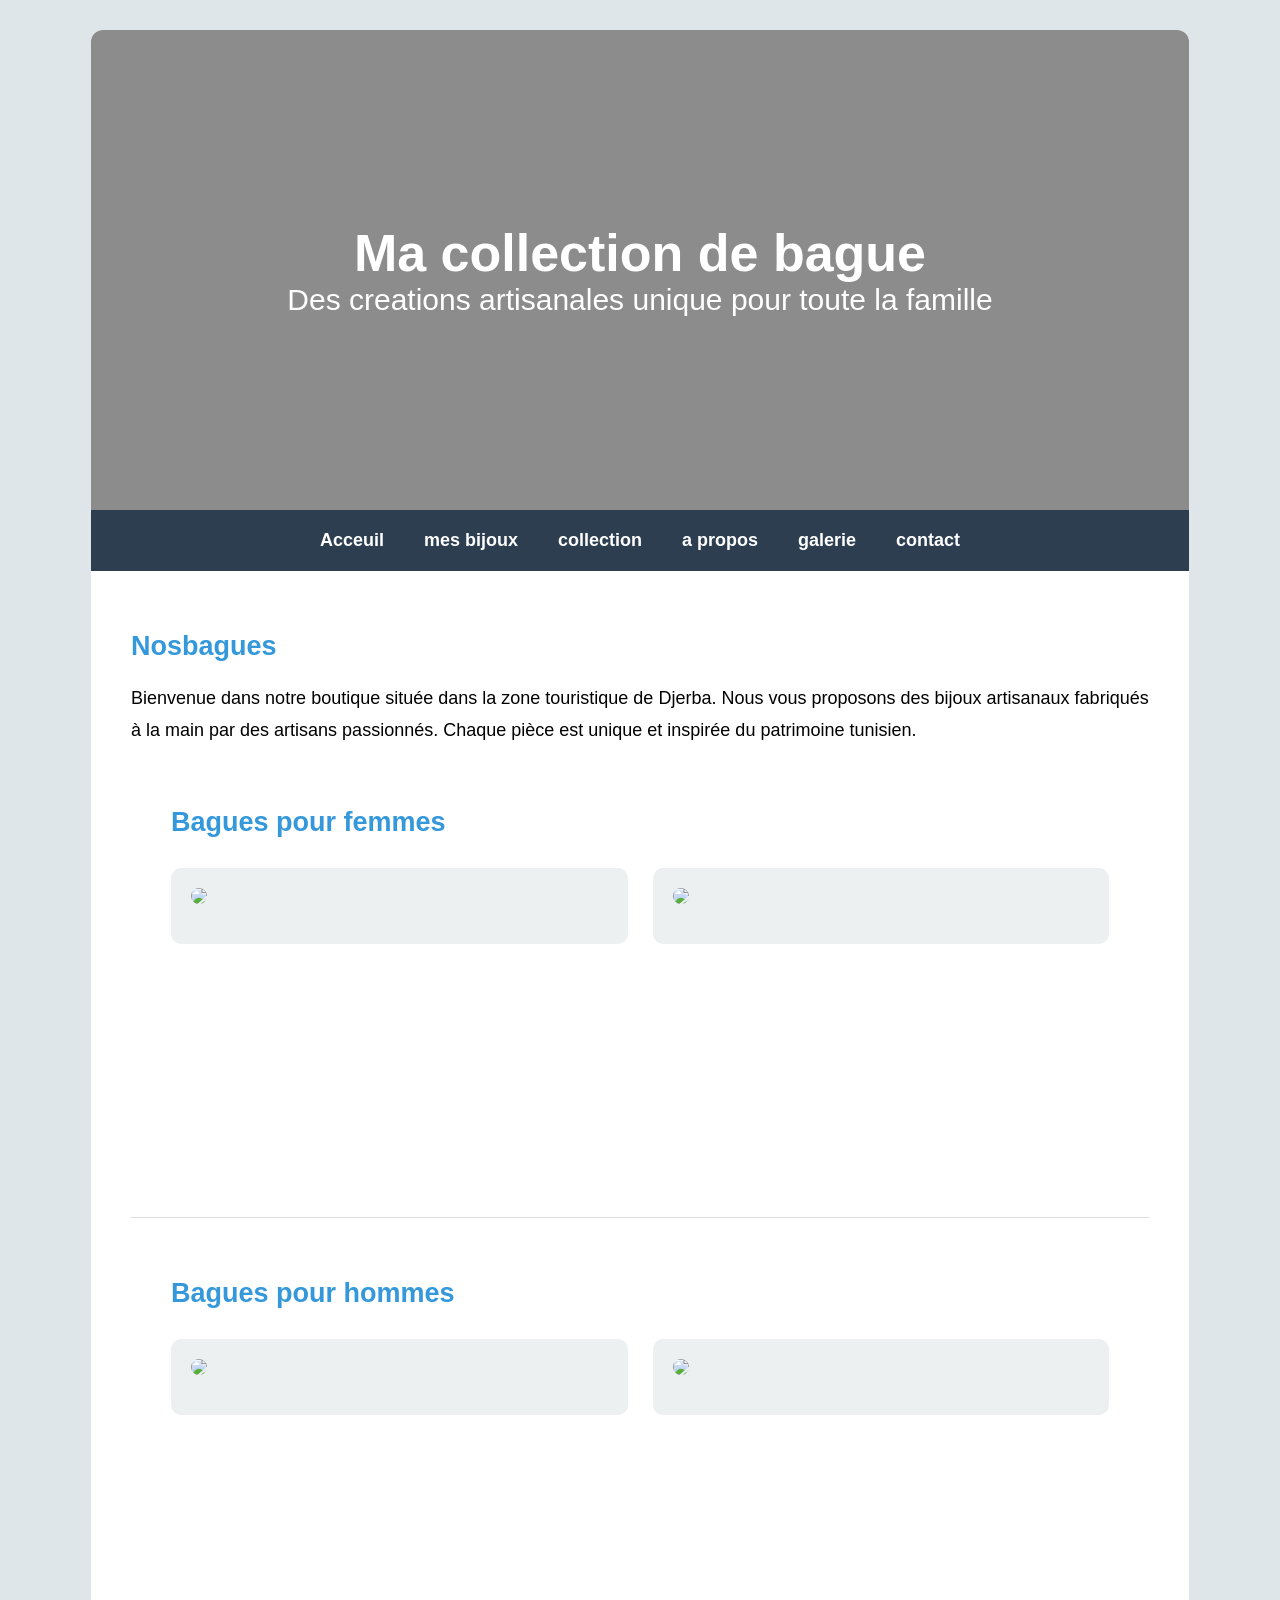
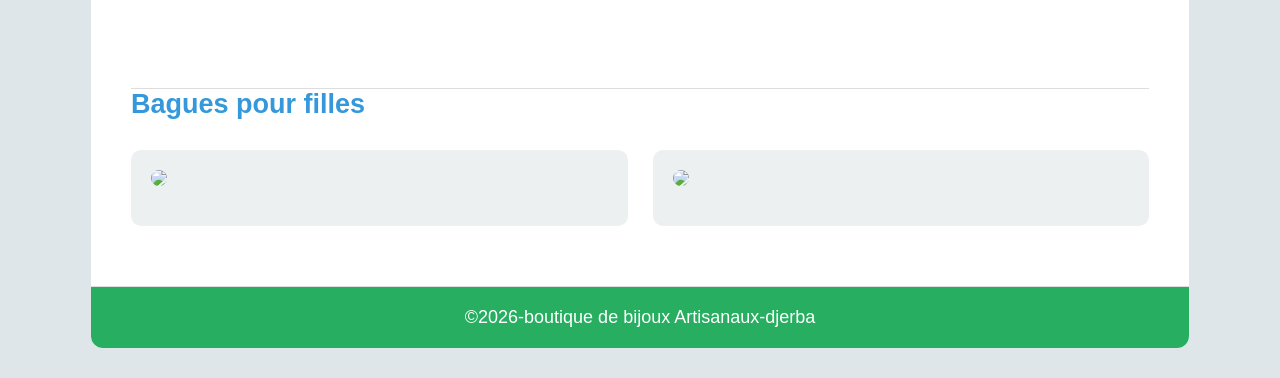
==== mesbaguees.html @ c82cc82e "Add files via upload" ====
<!DOCTYPE html>
<html lang="en">

<head>
    <meta charset="UTF-8">
    <meta name="viewport" content="width=device-width, initial-scale=1.0">
    <title>Mes bagues</title>
    <link rel="stylesheet" href="mesStyle.css">
</head>

<body>
    <div class="container">
        <header class="header-bague">
            <h1>Ma collection de bague</h1>
            <p>Des creations artisanales unique pour toute la famille</p>
        </header>
        <nav>
            <ul>
                <li><a href="structure.html#Acceuil">Acceuil</a></li>
                <li><a href="structure.html#Mesbijous">mes bijoux</a></li>
                <li><a href="structure.html#Nos collections">collection</a></li>
                <li><a href="structure.html#À propos">a propos</a></li>
                <li><a href="structure.html#Galerie">galerie</a></li>
                <li><a href="structure.html#contact">contact</a></li>
            </ul>
        </nav>
        <section id="Acceuil">
            <h2>Nosbagues</h2>
            <p>Bienvenue dans notre boutique située dans la zone touristique de Djerba. Nous vous proposons des bijoux
                artisanaux fabriqués à la main par des artisans passionnés. Chaque pièce est unique et inspirée du
                patrimoine tunisien.</p>

            <section id="Galerie">
                <h2>Bagues pour femmes</h2>
                <div class="cards">
                    <div class="card">
                        <img src="images/bague.jpg">
                    </div>
                    <div class="card">
                        <img src="images/bage.jpg">
                    </div>
                </div>
            </section>
            <section id="Galerie">
                <h2>Bagues pour hommes</h2>
                <div class="cards">
                    <div class="card">
                        <img src="images/bague.jpg">
                    </div>
                    <div class="card">
                        <img src="images/bague.jpg">
                    </div>
                </div>
            </section>
            <h2>Bagues pour filles</h2>
            <div class="cards">
                <div class="card">
                    <img src="images/bageu.JPG">
                </div>
                <div class="card">
                    <img src="images/bagu.jpg">
                </div>
            </div>
        </section>
        <footer>
            &copy;2026-boutique de bijoux Artisanaux-djerba
        </footer>

    </div>

</body>

</html>
---- mesStyle.css ----
Body {
    background: #dfe6e9;
    justify-content: center;
    padding: 30px;
    display: flex;
    font-family: Arial;
    font-size: 18px;
}

header {
    background: url("images/FB_IMG_1783597629751.jpg") center/cover no-repeat;
    height: 400px;
    text-align: center;
    color: white;
    padding: 30px;
}

.container {
    background: white !important;
    width: 90%;
    border-radius: 12px;
    box-shadow: 0 8px 20px rgba(rgb(0, 0, 0, .15));
    overflow: hidden;
}

nav {
    background: #2c3e50;
    ;

}

nav ul {
    list-style: none;
    display: flex;
    justify-content: center;
}

nav li {
    padding: 20px
}

nav a {
    color: white;
    text-decoration: none;
    font-weight: bold;
}

* {
    margin: 0;
    padding: 0;
}

section {
    padding: 60px 40px;
    min-height: 350px;
    border-bottom: 1px solid #ddd;
}

section h2 {
    color: #3498db;
    margin-bottom: 20px;
}

section p {
    line-height: 1.8;
}

.cards {
    margin-top: 30px;
    display: flex;
    gap: 25px;
    flex-wrap: wrap;
}

.card {
    border-radius: 10px;
    padding: 20px;
    background: #ecf0f1;
    min-width: 300px;
    flex: 1;
}

.card img {
    width: 100%;
    border-radius: 8px;
    margin-bottom: 15px;
}

.gallery {
    display: grid;
    /* grid-template-columns: 300px 300px 300px 300px;**/
    grid-template-columns: repeat(auto-fit, minmax(300px, 1fr));
    gap: 20px;
    margin-top: 30px;
}

.gallery img {
    width: 100%;
    border-radius: 8px;
}

.contact {
    background: #ecf0f1;
    border-radius: 8px;
    padding: 30px;
}

footer {
    background-color: #27ae60;
    color: white;
    text-align: center;
    padding: 20px;
}

.header-bague {
    height: 420px;

    background: linear-gradient(rgba(0, 0, 0, 0.45),
            rgba(0, 0, 0, 0.45)), url("images/header-bague.jpg") center/cover no-repeat;
    display: flex;
    flex-direction: column;
    justify-content: center;
    align-items: center;
    text-align: center;
    color: white;
}

.header-bague h1 {
    font-size: 52px;
}

.header-bague p {
    font-size: 30px;
}

.header-collier {
    height: 420px;

    background: linear-gradient(rgba(0, 0, 0, 0.45),
            rgba(0, 0, 0, 0.45)), url("images/collierr.JPG") center/cover no-repeat;
    display: flex;
    flex-direction: column;
    justify-content: center;
    align-items: center;
    text-align: center;
    color: white;
}

.header-collier h1 {
    font-size: 52px;
}

.header-collier p {
    font-size: 30px;
}

.header-bracelets {
    height: 420px;

    background: linear-gradient(rgba(0, 0, 0, 0.45),
            rgba(0, 0, 0, 0.45)), url("images/bracelet.jpg") center/cover no-repeat;
    display: flex;
    flex-direction: column;
    justify-content: center;
    align-items: center;
    text-align: center;
    color: white;
}

.header-bracelets h1 {
    font-size: 52px;
}

.header-bracelets p {
    font-size: 30px;
}
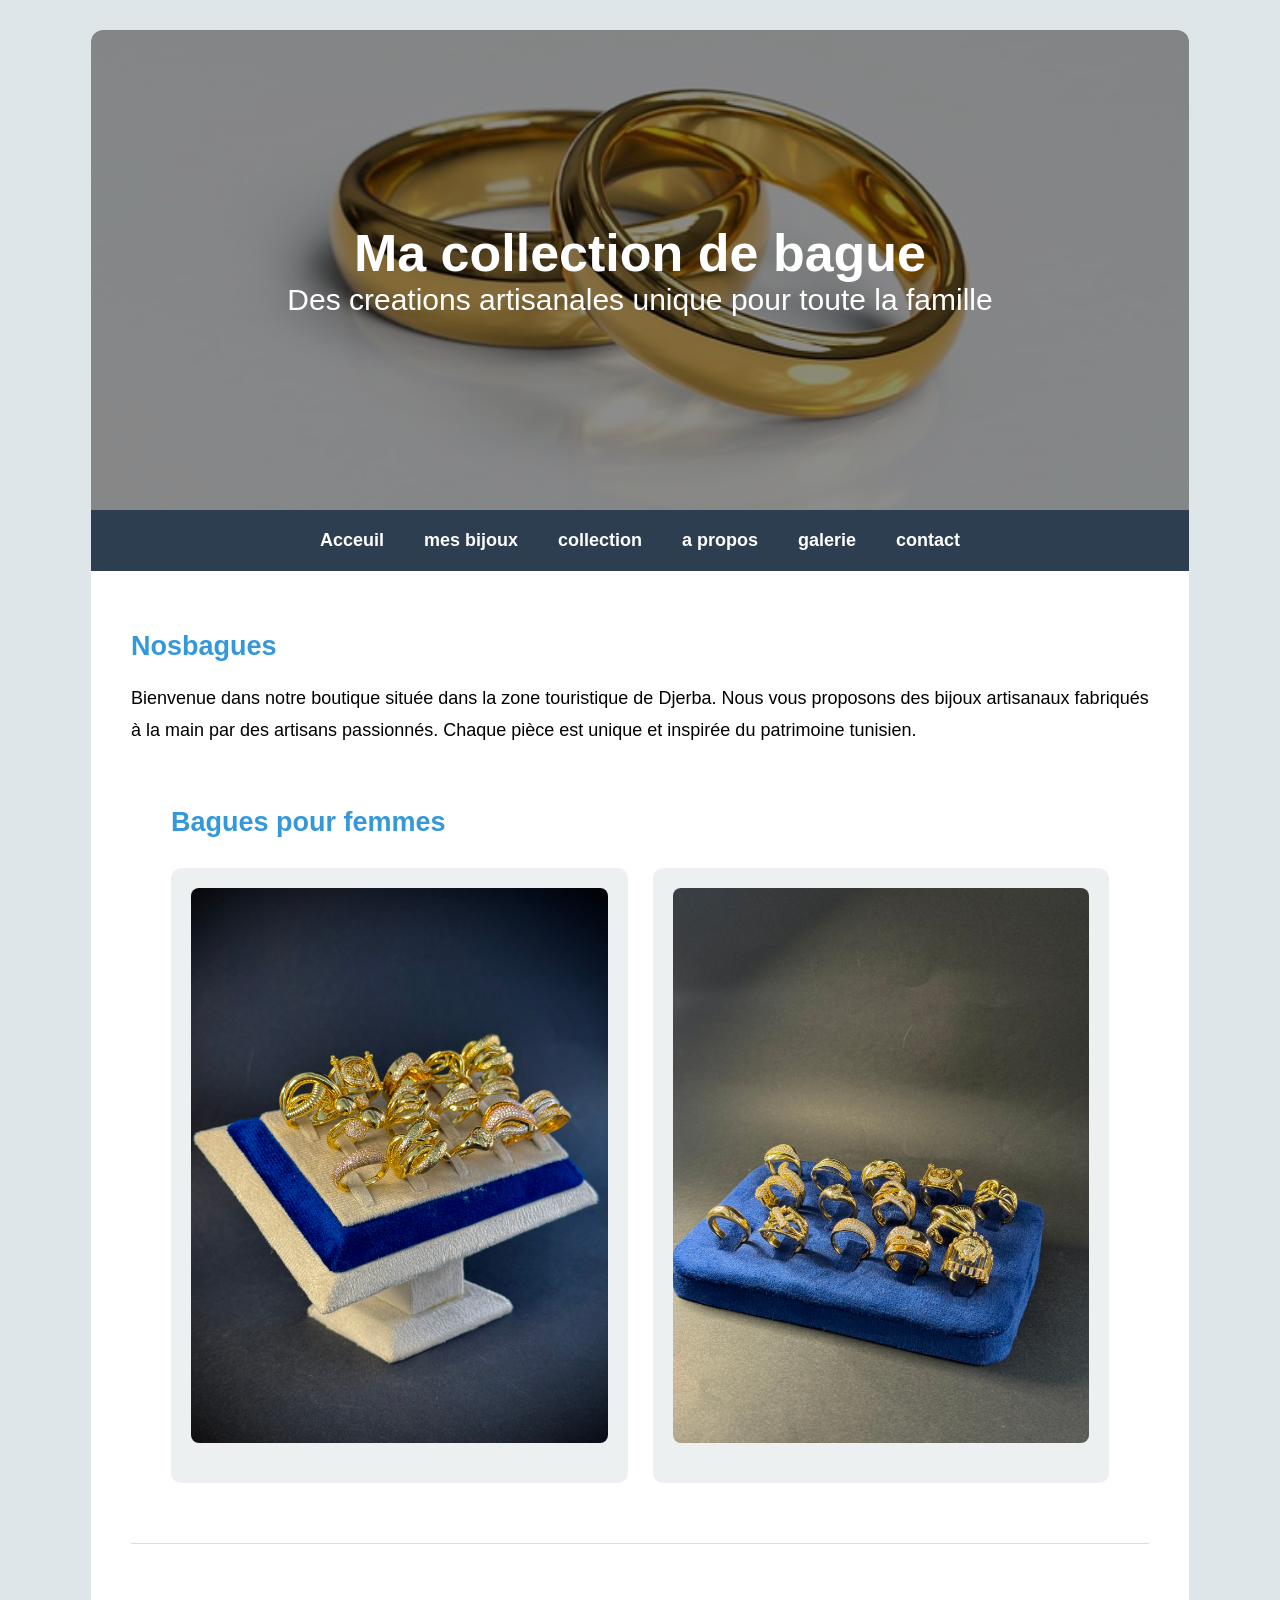
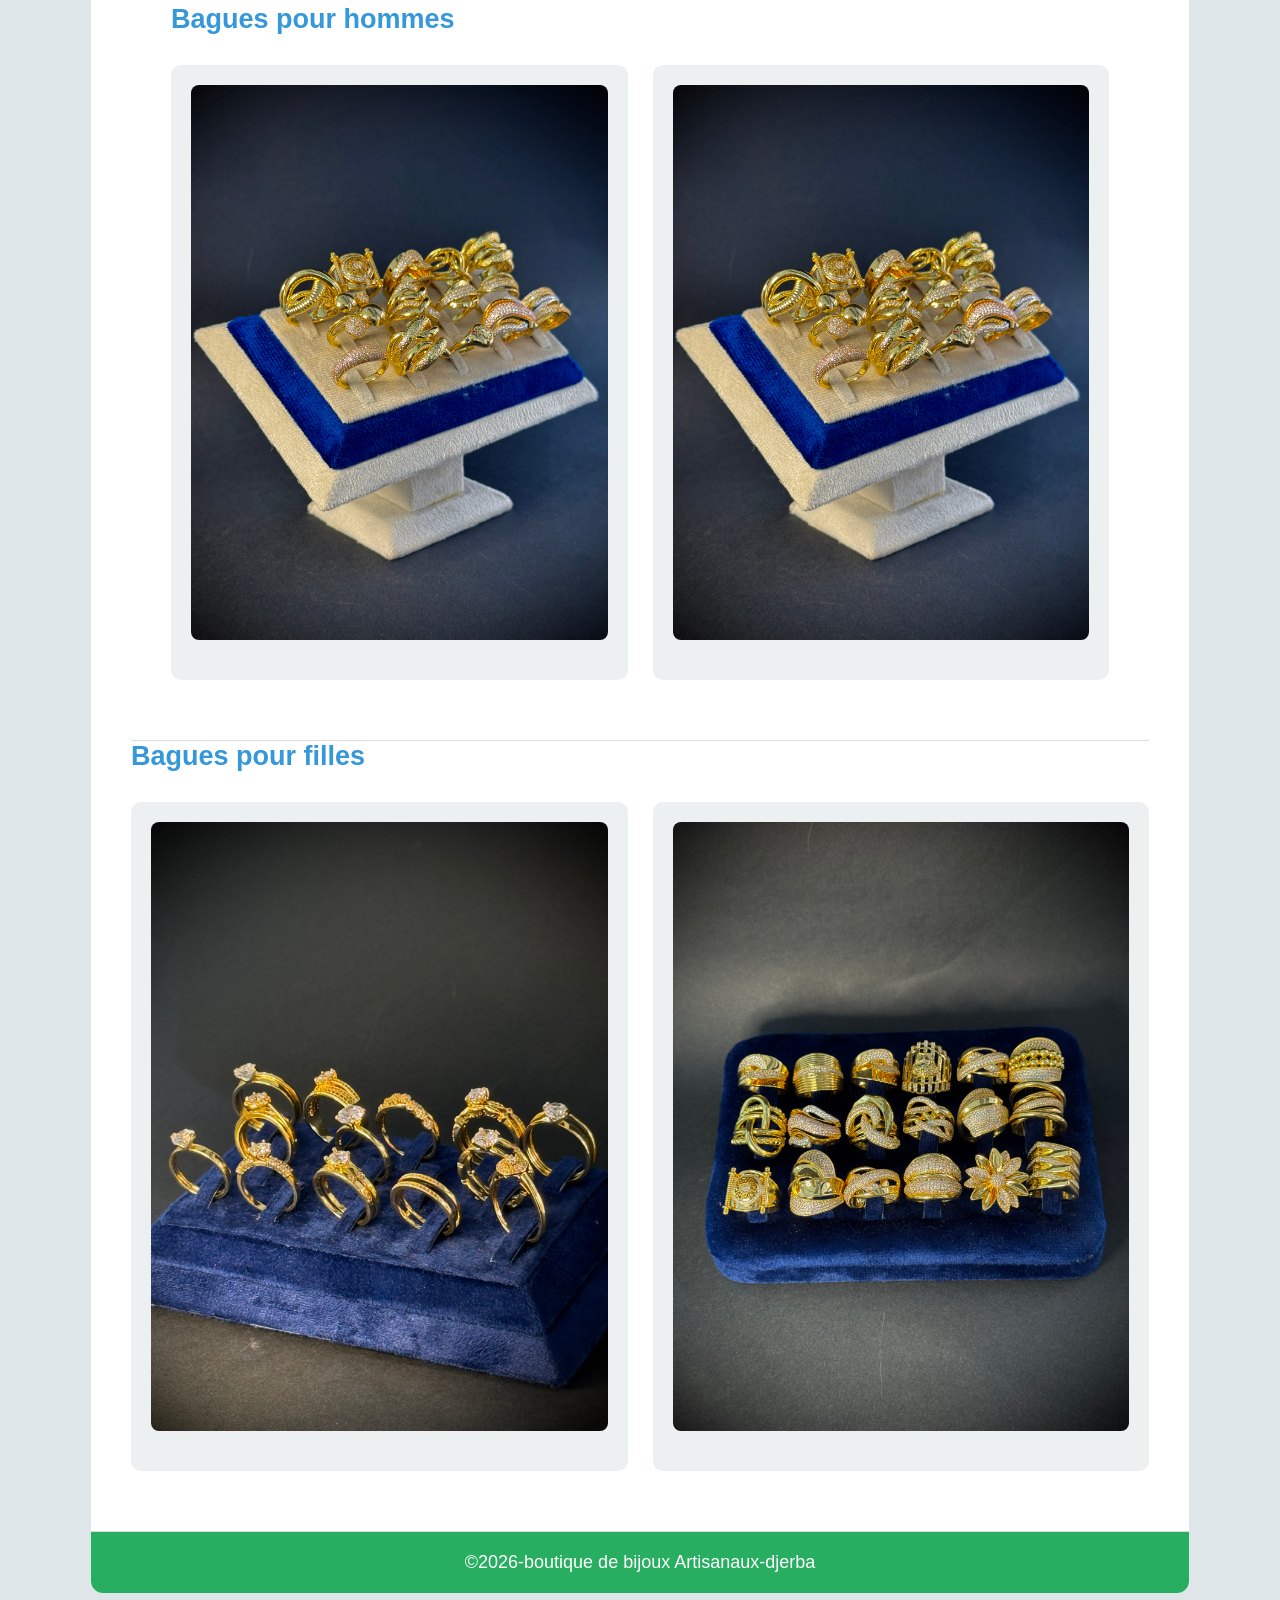
==== commit 6c0565f4: "Update mesbaguees.html" ====
--- a/mesbaguees.html
+++ b/mesbaguees.html
@@ -34,10 +34,10 @@
                 <h2>Bagues pour femmes</h2>
                 <div class="cards">
                     <div class="card">
-                        <img src="images/bague.jpg">
+                        <img src="images/bague.JPG">
                     </div>
                     <div class="card">
-                        <img src="images/bage.jpg">
+                        <img src="images/bage.JPG">
                     </div>
                 </div>
             </section>
@@ -45,10 +45,10 @@
                 <h2>Bagues pour hommes</h2>
                 <div class="cards">
                     <div class="card">
-                        <img src="images/bague.jpg">
+                        <img src="images/bague.JPG">
                     </div>
                     <div class="card">
-                        <img src="images/bague.jpg">
+                        <img src="images/bague.JPG">
                     </div>
                 </div>
             </section>
@@ -58,7 +58,7 @@
                     <img src="images/bageu.JPG">
                 </div>
                 <div class="card">
-                    <img src="images/bagu.jpg">
+                    <img src="images/bagu.JPG">
                 </div>
             </div>
         </section>
@@ -70,4 +70,4 @@
 
 </body>
 
-</html>+</html>
